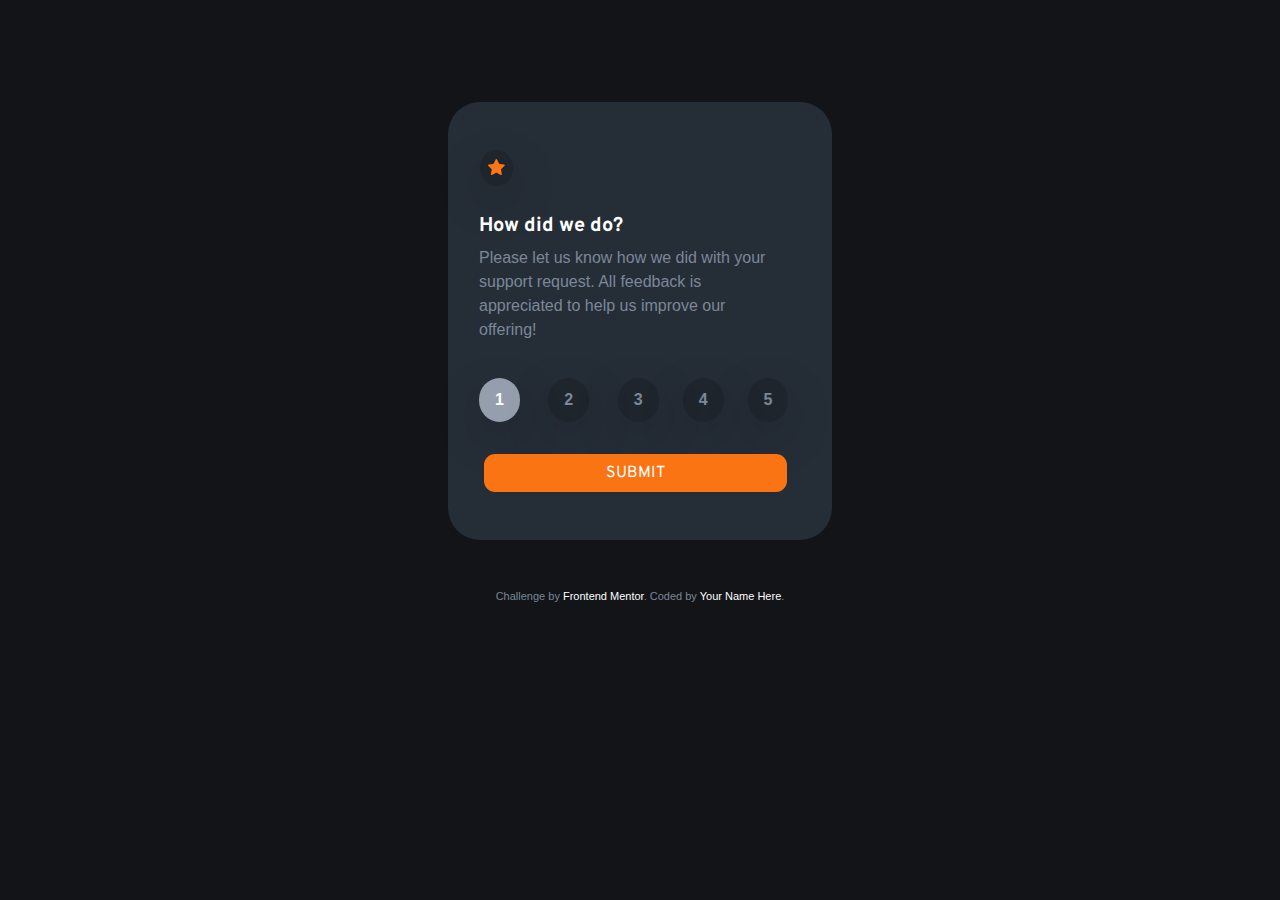
==== index.html @ 67585d48 "hover and active style added" ====
<!DOCTYPE html>
<html lang="en">
  <head>
    <meta charset="UTF-8" />
    <meta name="viewport" content="width=device-width, initial-scale=1.0" />
    <!-- displays site properly based on user's device -->

    <link
      rel="icon"
      type="image/png"
      sizes="32x32"
      href="./images/favicon-32x32.png"
    />
    <link rel="stylesheet" href="./index.css" />
    <link
      rel="stylesheet"
      href="https://cdn.jsdelivr.net/npm/bootstrap@4.3.1/dist/css/bootstrap.min.css"
      integrity="sha384-ggOyR0iXCbMQv3Xipma34MD+dH/1fQ784/j6cY/iJTQUOhcWr7x9JvoRxT2MZw1T"
      crossorigin="anonymous"
    />
    <script
      src="https://code.jquery.com/jquery-3.3.1.slim.min.js"
      integrity="sha384-q8i/X+965DzO0rT7abK41JStQIAqVgRVzpbzo5smXKp4YfRvH+8abtTE1Pi6jizo"
      crossorigin="anonymous"
    ></script>
    <script
      src="https://cdn.jsdelivr.net/npm/popper.js@1.14.7/dist/umd/popper.min.js"
      integrity="sha384-UO2eT0CpHqdSJQ6hJty5KVphtPhzWj9WO1clHTMGa3JDZwrnQq4sF86dIHNDz0W1"
      crossorigin="anonymous"
    ></script>
    <script
      src="https://cdn.jsdelivr.net/npm/bootstrap@4.3.1/dist/js/bootstrap.min.js"
      integrity="sha384-JjSmVgyd0p3pXB1rRibZUAYoIIy6OrQ6VrjIEaFf/nJGzIxFDsf4x0xIM+B07jRM"
      crossorigin="anonymous"
    ></script>
    <title>Frontend Mentor | Interactive rating component</title>

    <!-- Feel free to remove these styles or customise in your own stylesheet 👍 -->
  </head>
  <body class="bg-verydarkblue">
    <div class="custom-container mb-5 pb-5 pt-3 bg-darkblue px-3">
      <div class="row w-100 mx-auto py-2 mt-4">
        <div
            class="shadow-lg bg-lightdarkblue rounded-circle ml-3 px-2 pb-2 pt-1"
            >
            <img src="./images/icon-star.svg" alt="star-image"/>
            </div>
          </span>
      </div>

      <div class="row w-100 mx-auto">
        <div class="col-11 mt-1 mb-1 pt-2">
          <h5 class="text-white overpass-bold mt-2">How did we do?</h5>
          <p class="text-mediumgrey overpass">
            Please let us know how we did with your support request. All
            feedback is appreciated to help us improve our offering!
          </p>
        </div>
      </div>

      <div class="row w-100 mx-auto py-3">
        <div class="col-12" id="rating">
          <button type="submit"
            class="rate active shadow-lg bg-lightdarkblue text-mediumgrey border-0 rounded-circle overpass px-3" style="padding: 0.6rem; font-weight: bold;"
            >1</button>
          <button type="submit"
            class="rate shadow-lg bg-lightdarkblue border-0 text-mediumgrey rounded-circle ml-4 overpass px-3" style="padding: 0.6rem; font-weight: bold;"
            >2</button>
          <button type="submit"
            class="rate shadow-lg bg-lightdarkblue border-0 text-mediumgrey rounded-circle ml-4 overpass px-3" style="padding: 0.6rem; font-weight: bold;"
            >3</span>
          <button type="submit"
            class="rate shadow-lg bg-lightdarkblue border-0 text-mediumgrey rounded-circle ml-4 overpass px-3 pr-3" style="padding: 0.6rem; font-weight: bold;"
            >4</span>
          <button type="submit"
            class="rate shadow-lg bg-lightdarkblue border-0 text-mediumgrey rounded-circle ml-4 overpass px-3" style="padding: 0.6rem; font-weight: bold;"
            >5</span>
      </div>
    </div>
    <div class="row ml-1">
      <div class="col-10 mt-3 mx-3 overpass-bold text-center bg-orange" style="border-radius:0.7rem">
        <button class="btn text-white">
          SUBMIT</h5>
        </button>
      </div>
    </div>
  </div>

    <div class="attribution">
      Challenge by
      <a href="https://www.frontendmentor.io?ref=challenge" target="_blank"
        >Frontend Mentor</a
      >. Coded by <a href="#">Your Name Here</a>.
    </div>

    <script>
      var header = document.getElementById("rating");
      var btns = header.getElementsByClassName("rate");
      for (var i = 0; i < btns.length; i++) {
        btns[i].addEventListener("click", function() {
        var current = document.getElementsByClassName("active");
        current[0].className = current[0].className.replace(" active", "");
        this.className += " active";
        });
      }
      </script>

  </body>
</html>
---- index.css ----
.custom-container{
    border-radius: 2rem; 
    width: 30%;
    margin: 0 auto;
   margin-top: 8%;
}
@font-face{
    font-family: Overpass;
    src: url("./assets/fonts/Overpass-VariableFont_wght.ttf");
}
.overpass-bold{
    font-family: Overpass;
    font-weight: 700;
}
.overpass-light{
    font-family: Overpass;
    font-weight: 400;
}
.attribution {
    font-size: 11px;
    text-align: center;
    color: hsl(216, 12%, 54%);
  }
  .attribution a {
    color: white;
  }
.text-verydarkblue{
    color: hsl(216, 12%, 8%);
}
.bg-verydarkblue{
    background-color: hsl(216, 12%, 8%);
}
.text-darkblue{
    color: hsl(213, 19%, 18%);
}
.bg-darkblue{
    background-color: hsl(213, 19%, 18%);
}
.bg-lightdarkblue{
    background-color: hsl(216, 12%, 8%, 0.3);
}
.border-darkblue{
    border: .00625rem solid green;
}
.border-verydarkblue{
    border: .0625rem solid hsl(213, 19%, 18%);
}
.text-mediumgrey{
    color: hsl(216, 12%, 54%);
}
.bg-mediumgrey{
    background-color: hsl(216, 12%, 54%);
}
.text-lightgrey{
    color: hsl(217, 12%, 63%);
}
.bg-lightgrey{
    background-color: hsl(217, 12%, 63%);
}
.text-orange{
    color: hsl(25, 97%, 53%);
}
.bg-orange{
    background-color: hsl(25, 97%, 53%);
}
.active, .rate:hover {
    background-color: hsl(217, 12%, 63%);
    color: white;
    border: none;
  }
@media screen and (max-width: 768px) {
    .custom-container{
        width: 94%;
        margin: 0 auto;
        margin-top: 30%;
        margin-left: 3%;
        margin-right: 3%;
    }
}
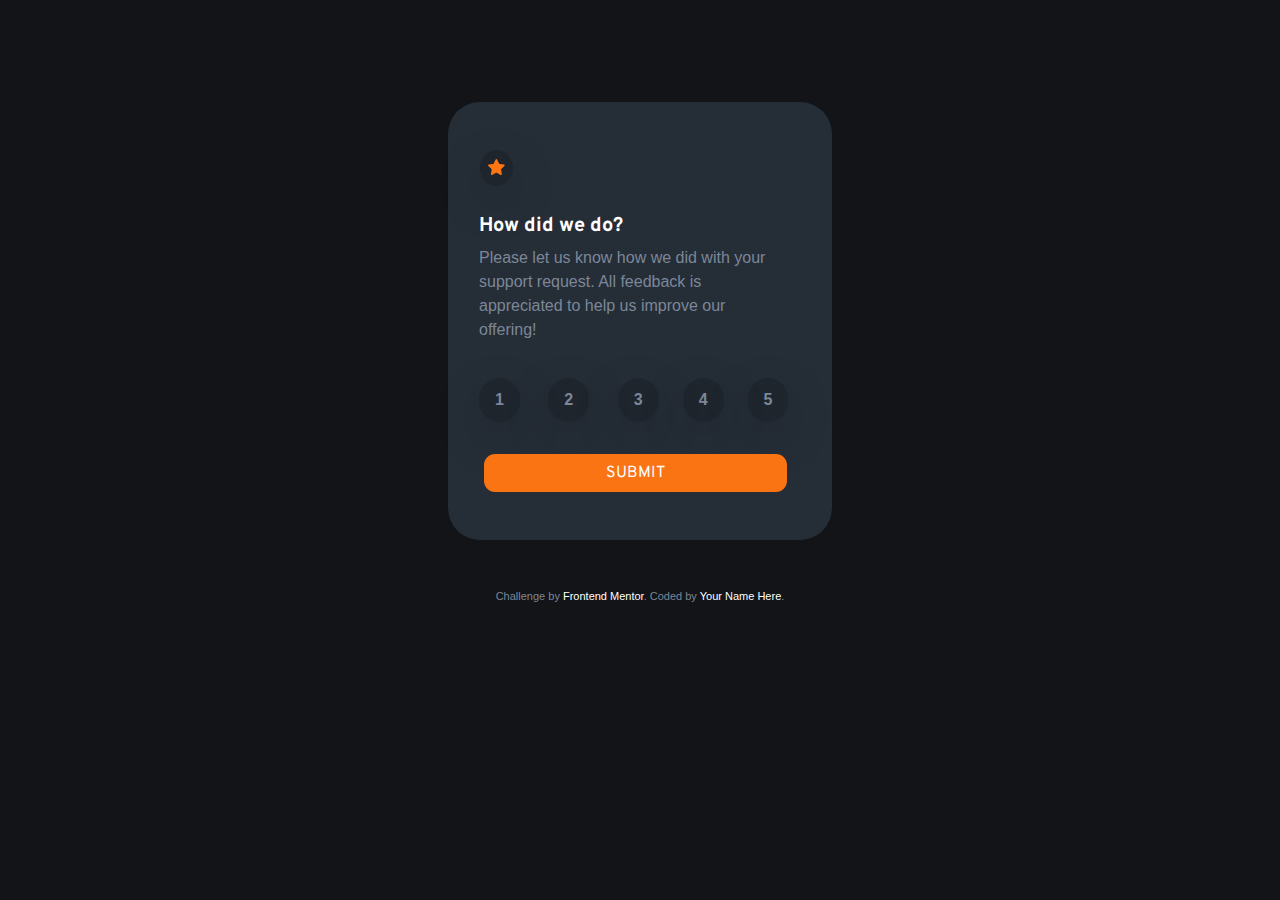
==== commit 80fbe813: "active scriot changed" ====
--- a/index.html
+++ b/index.html
@@ -61,7 +61,7 @@
       <div class="row w-100 mx-auto py-3">
         <div class="col-12" id="rating">
           <button type="submit"
-            class="rate active shadow-lg bg-lightdarkblue text-mediumgrey border-0 rounded-circle overpass px-3" style="padding: 0.6rem; font-weight: bold;"
+            class="rate shadow-lg bg-lightdarkblue text-mediumgrey border-0 rounded-circle overpass px-3" style="padding: 0.6rem; font-weight: bold;"
             >1</button>
           <button type="submit"
             class="rate shadow-lg bg-lightdarkblue border-0 text-mediumgrey rounded-circle ml-4 overpass px-3" style="padding: 0.6rem; font-weight: bold;"
@@ -78,8 +78,8 @@
       </div>
     </div>
     <div class="row ml-1">
-      <div class="col-10 mt-3 mx-3 overpass-bold text-center bg-orange" style="border-radius:0.7rem">
-        <button class="btn text-white">
+      <div class="col-10 mt-3 mx-3 overpass-bold bg-orange" style="border-radius:0.7rem">
+        <button class="btn text-white w-100">
           SUBMIT</h5>
         </button>
       </div>
@@ -94,15 +94,19 @@
     </div>
 
     <script>
-      var header = document.getElementById("rating");
-      var btns = header.getElementsByClassName("rate");
-      for (var i = 0; i < btns.length; i++) {
-        btns[i].addEventListener("click", function() {
-        var current = document.getElementsByClassName("active");
-        current[0].className = current[0].className.replace(" active", "");
-        this.className += " active";
-        });
-      }
+var btnContainer = document.getElementById("rating");
+var btns = btnContainer.getElementsByClassName("rate");
+for (var i = 0; i < btns.length; i++) {
+  btns[i].addEventListener("click", function() {
+    var current = document.getElementsByClassName("active");
+    if (current.length > 0) {
+      current[0].className = current[0].className.replace(" active", "");
+    }
+    this.className += " active";
+  });
+}
+
+      
       </script>
 
   </body>
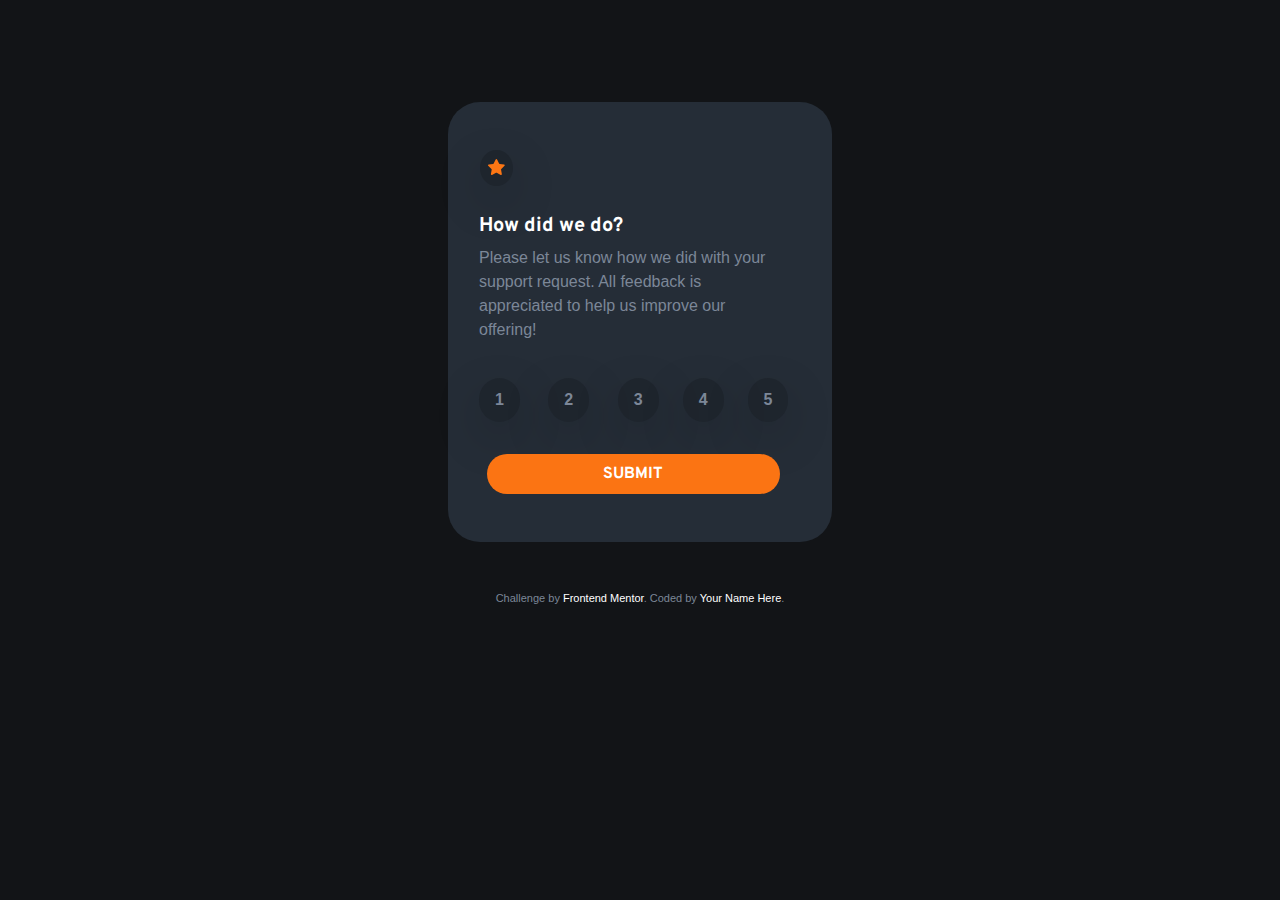
==== commit b4e1a5bd: "button style added" ====
--- a/index.html
+++ b/index.html
@@ -77,10 +77,10 @@
             >5</span>
       </div>
     </div>
-    <div class="row ml-1">
-      <div class="col-10 mt-3 mx-3 overpass-bold bg-orange" style="border-radius:0.7rem">
-        <button class="btn text-white w-100">
-          SUBMIT</h5>
+    <div class="row ml-2 mt-3 w-100">
+      <div class="col-11">
+        <button class="border-0 py-2 text-white overpass-bold bg-orange w-100 submit-btn" style="border-radius:3rem">
+          SUBMIT
         </button>
       </div>
     </div>
@@ -96,17 +96,19 @@
     <script>
 var btnContainer = document.getElementById("rating");
 var btns = btnContainer.getElementsByClassName("rate");
+var submit = document.getElementsByClassName("submit-btn");
+var current = document.getElementsByClassName("active");
 for (var i = 0; i < btns.length; i++) {
   btns[i].addEventListener("click", function() {
-    var current = document.getElementsByClassName("active");
     if (current.length > 0) {
       current[0].className = current[0].className.replace(" active", "");
     }
     this.className += " active";
   });
 }
+  submit.addEventListener("click", function(){
 
-      
+  })
       </script>
 
   </body>
--- a/index.css
+++ b/index.css
@@ -63,9 +63,19 @@
 .bg-orange{
     background-color: hsl(25, 97%, 53%);
 }
-.active, .rate:hover {
+.active {
     background-color: hsl(217, 12%, 63%);
     color: white;
+    border: none;
+  }
+  .rate:hover {
+    background-color: hsl(25, 97%, 53%);
+    color: white;
+    border: none;
+  }
+  .submit-btn:hover {
+    background-color: white;
+    color: orange;
     border: none;
   }
 @media screen and (max-width: 768px) {
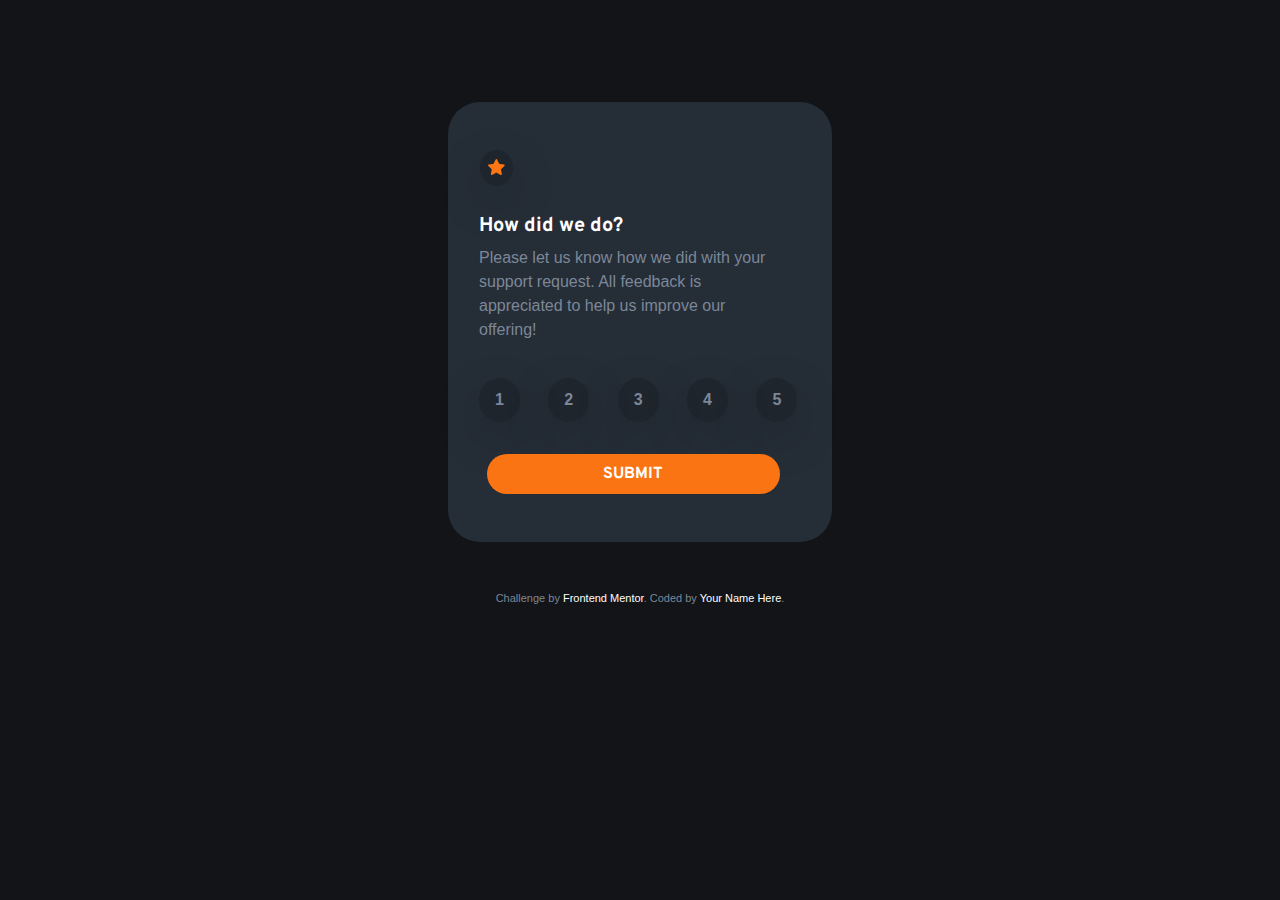
==== commit d2e84227: "thank you page added" ====
--- a/index.html
+++ b/index.html
@@ -68,18 +68,18 @@
             >2</button>
           <button type="submit"
             class="rate shadow-lg bg-lightdarkblue border-0 text-mediumgrey rounded-circle ml-4 overpass px-3" style="padding: 0.6rem; font-weight: bold;"
-            >3</span>
+            >3</button>
           <button type="submit"
             class="rate shadow-lg bg-lightdarkblue border-0 text-mediumgrey rounded-circle ml-4 overpass px-3 pr-3" style="padding: 0.6rem; font-weight: bold;"
-            >4</span>
+            >4</button>
           <button type="submit"
             class="rate shadow-lg bg-lightdarkblue border-0 text-mediumgrey rounded-circle ml-4 overpass px-3" style="padding: 0.6rem; font-weight: bold;"
-            >5</span>
+            >5</button>
       </div>
     </div>
     <div class="row ml-2 mt-3 w-100">
       <div class="col-11">
-        <button class="border-0 py-2 text-white overpass-bold bg-orange w-100 submit-btn" style="border-radius:3rem">
+        <button type="submit" class="border-0 py-2 overpass-bold bg-orange w-100 submit-btn" style=" border-radius:3rem">
           SUBMIT
         </button>
       </div>
@@ -104,11 +104,14 @@
       current[0].className = current[0].className.replace(" active", "");
     }
     this.className += " active";
+    localStorage.setItem('rate', current[0].innerHTML);
   });
 }
-  submit.addEventListener("click", function(){
-
-  })
+submit[0].addEventListener("click", function() {
+  if (current.length > 0) {
+    window.location.href = "./thankyou.html";
+  }
+});
       </script>
 
   </body>
--- a/index.css
+++ b/index.css
@@ -73,6 +73,9 @@
     color: white;
     border: none;
   }
+  .submit-btn{
+    color: white;
+  }
   .submit-btn:hover {
     background-color: white;
     color: orange;
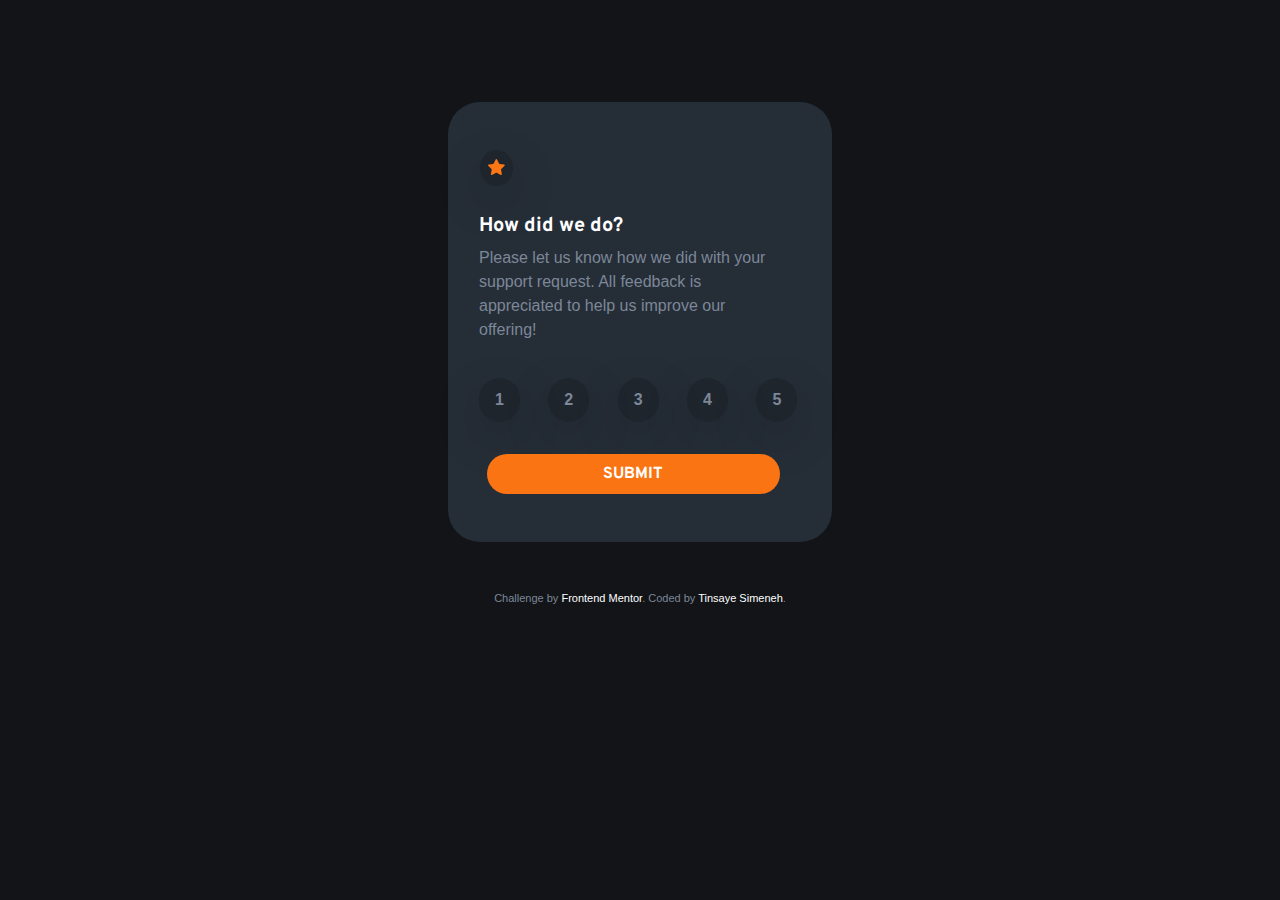
==== commit d5232cfc: "credit added" ====
--- a/index.html
+++ b/index.html
@@ -90,7 +90,7 @@
       Challenge by
       <a href="https://www.frontendmentor.io?ref=challenge" target="_blank"
         >Frontend Mentor</a
-      >. Coded by <a href="#">Your Name Here</a>.
+      >. Coded by <a href="https://github.com/tinsaye-simeneh">Tinsaye Simeneh</a>.
     </div>
 
     <script>
